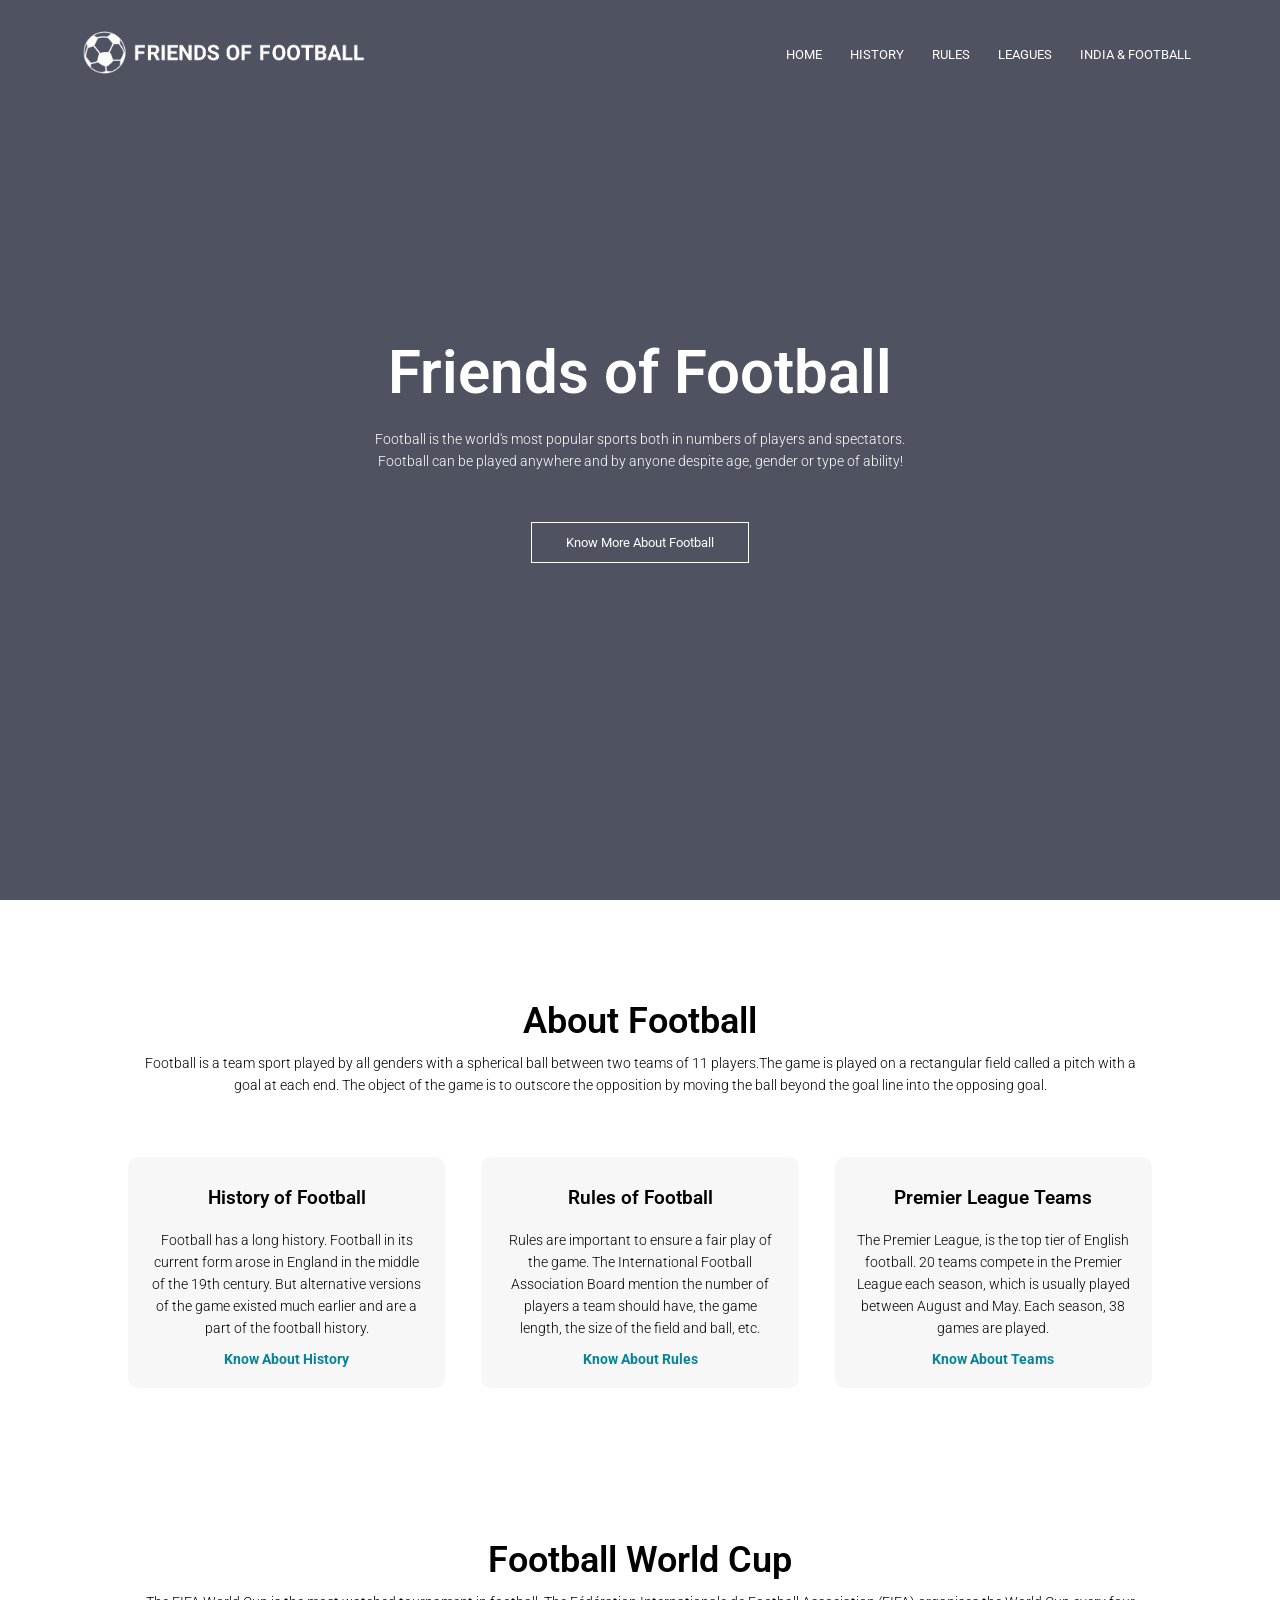
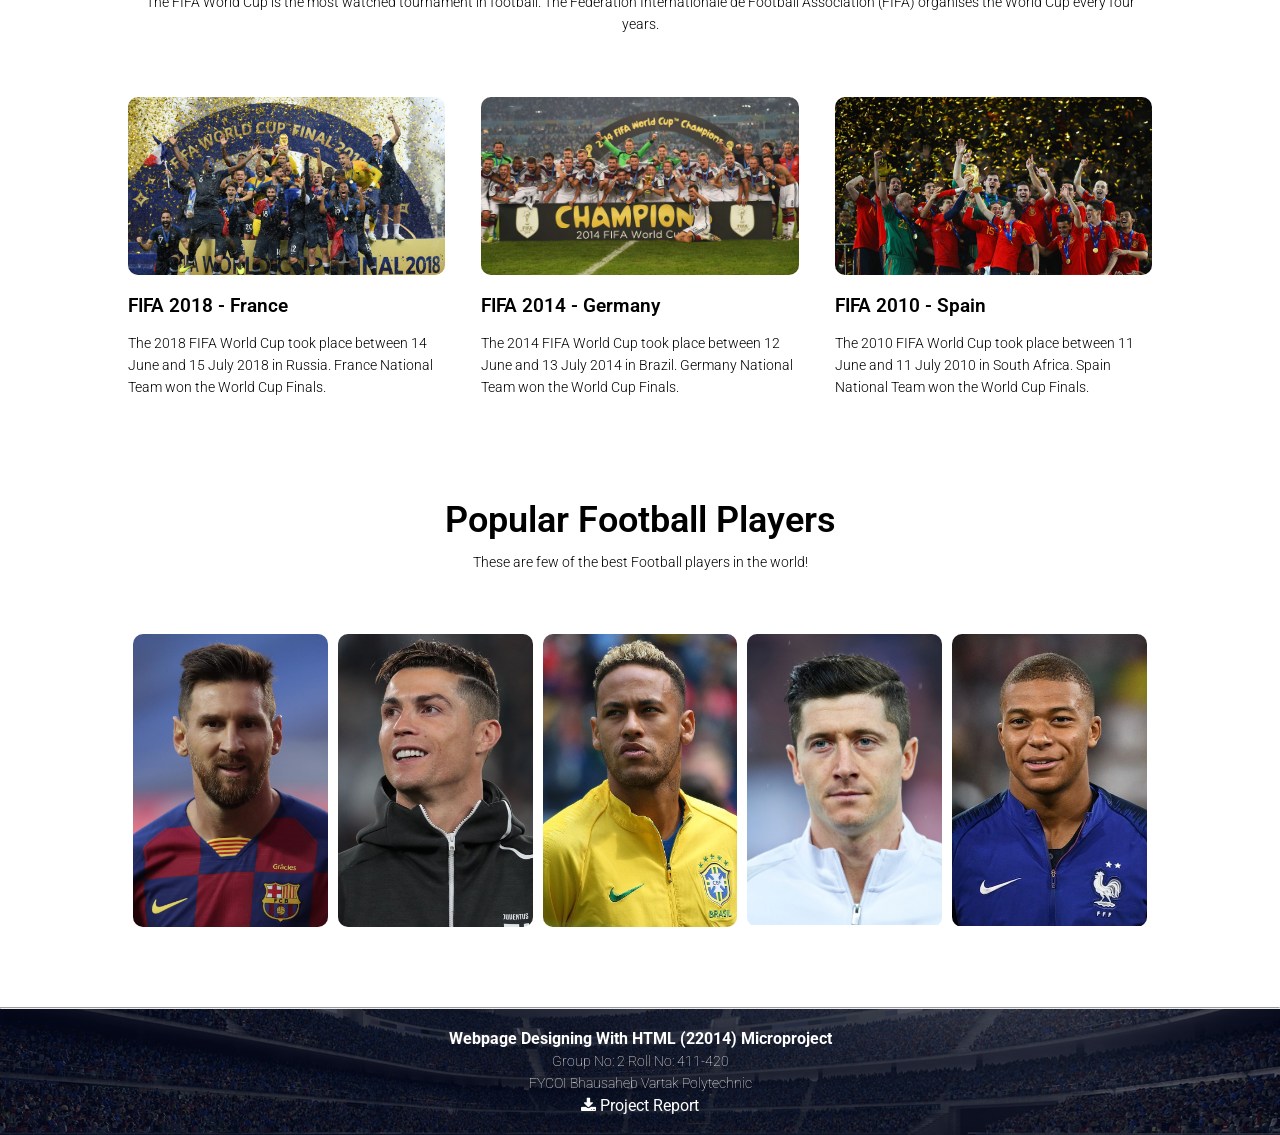
==== index.html @ 3c946ede "f" ====
<!DOCTYPE html>
<html>
    <head>
        <title>Friends of Football</title>
        <meta name="viewport" content="width=device-width, initial-scale=1">
        <meta property="og:description" content="Welcome to Friends of Football, a website all about football">
        <meta property="og:image" content="res/master/media.png">
        <link rel="stylesheet" href="style.css">
        <link rel="preconnect" href="https://fonts.gstatic.com">
        <link href="https://fonts.googleapis.com/css2?family=Roboto:wght@400;700&display=swap" rel="stylesheet">
        <link rel="stylesheet" href="https://stackpath.bootstrapcdn.com/font-awesome/4.7.0/css/font-awesome.min.css">
        <link rel="icon" type="image/png" href="res/master/favicon.png">
    </head>
    <body>

<section class="header">
            <nav>
                <a href="index.html"><img src="res/master/logo.png"></a>
                <div class="nav-links" id="navbutton">
                    <i class="fa fa-times" onclick="hideMenu()"></i>
                    <ul>
                        <li><a href="index.html">HOME</a></li>
                        <li><a href="history.html">HISTORY</a></li>
                        <li><a href="rules.html">RULES</a></li>
                        <li><a href="teams.html">LEAGUES</a></li>
                        <li><a href="india.html">INDIA & FOOTBALL</a></li>
                    </ul>
                </div>
                <i class="fa fa-bars" onclick="showMenu()"></i>
            </nav>
            <div class="text-box">
                <h1>Friends of Football</h1>
                <p>Football is the world's most popular sports both in numbers of players and spectators. <br> Football can be played anywhere and by anyone despite age, gender or type of ability!</p>
                <a href="#teams" class="design">Know More About Football</a>
            </div>
</section>

<section class="teams" id="teams">
    <h1>About Football</h1>
    <p>Football is a team sport played by all genders with a spherical ball between two teams of 11 players.The game is played on a rectangular field called a pitch with a goal at each end. The object of the game is to outscore the opposition by moving the ball beyond the goal line into the opposing goal.</p>
    <div class="row">
        <div class="col">
            <h3>History of Football</h3>
            <p>Football has a long history. Football in its current form arose in England in the middle of the 19th century. But alternative versions of the game existed much earlier and are a part of the football history.</p>
            <a href="history.html"><b>Know About History</b></a>
        </div>
        <div class="col">
            <h3>Rules of Football</h3>
            <p>Rules are important to ensure a fair play of the game. The International Football Association Board mention the number of players a team should have, the game length, the size of the field and ball, etc.</p>
            <a href="rules.html"><b>Know About Rules</b></a>
        </div>
        <div class="col">
            <h3>Premier League Teams</h3>
            <p>The Premier League, is the top tier of English football. 20 teams compete in the Premier League each season, which is usually played between August and May. Each season, 38 games are played.</p>
            <a href="teams.html#clubs"><b>Know About Teams</b></a>
        </div>
        
    </div>
</section>

<section class="news">
    <h1>Football World Cup</h1>
    <p>The FIFA World Cup is the most watched tournament in football. The Fédération Internationale de Football Association (FIFA) organises the World Cup every four years.</p>
    <div class="row">
        <div class="news-col">
            <img src="res/worldcup/2018.jpg">
            <h3>FIFA 2018 - France</h3>
            <p>The 2018 FIFA World Cup took place between 14 June and 15 July 2018 in Russia. France National Team won the World Cup Finals.</p>
        </div>
        <div class="news-col">
            <img src="res/worldcup/2014.jpg">
            <h3>FIFA 2014 - Germany</h3>
            <p>The 2014 FIFA World Cup took place between 12 June and 13 July 2014 in Brazil. Germany National Team won the World Cup Finals.</p>
        </div>
        <div class="news-col">
            <img src="res/worldcup/2010.jpg">
            <h3>FIFA 2010 - Spain</h3>
            <p>The 2010 FIFA World Cup took place between 11 June and 11 July 2010 in South Africa. Spain National Team won the World Cup Finals. </p>
        </div>
</section>

<section class="players">
    <h1>Popular Football Players</h1>
    <p>These are few of the best Football players in the world!</p>
    <div class="row">
        <div class="picture-col">
            <img src="res/topplayers/messi.jpg">
            <div class="piclayer">
                <a href="https://en.wikipedia.org/wiki/Lionel_Messi"><h3>LIONEL MESSI</h3></a>
            </div>
        </div>
        <div class="picture-col">
            <img src="res/topplayers/ronaldo.jpg">
            <div class="piclayer">
                <a href="https://en.wikipedia.org/wiki/Cristiano_Ronaldo"><h3>CRISTIANO RONALDO</h3></a>
            </div>
        </div>
        <div class="picture-col">
            <img src="res/topplayers/neymar.jpg">
            <div class="piclayer">
                <a href="https://en.wikipedia.org/wiki/Neymar"><h3>NEYMAR JR.</h3></a>      
            </div>
        </div>
        <div class="picture-col">
            <img src="res/topplayers/robert.jpg">
            <div class="piclayer">
                <a href="https://en.wikipedia.org/wiki/Robert_Lewandowski"><h3>ROBERT LEWANDOWSKI</h3></a>      
            </div>
        </div>
        <div class="picture-col">
            <img src="res/topplayers/kylian.jpg">
            <div class="piclayer">
                <a href="https://en.wikipedia.org/wiki/Kylian_Mbapp%C3%A9"><h3>KYLIAN MBAPPE</h3></a>      
            </div>
        </div>
</section>
<hr>
<section class="footer">
    <h4><b>Webpage Designing With HTML (22014) Microproject</b></h4>
    <p>Group No: 2 Roll No: 411-420 <br> FYCOI <a href="https://www.vartakpolytechnic.org/">Bhausaheb Vartak Polytechnic</a></p>
    <a href="res/report/Draft2-BECMP.pdf" ><i class="fa fa-download"></i> Project Report</i></a>

</section>

<script>

   var navbutton = document.getElementById("navbutton");
   function showMenu(){
       navbutton.style.right = "0";
       navbutton.style.display = "block";
   }
       function hideMenu(){
       navbutton.style.right = "-200px";
       navbutton.style.display = "none";
   }
</script>

    </body>
    </html>
---- style.css ----
*{
    margin: 0;
    padding: 0;
    font-family: 'Roboto', sans-serif;
}
.header{
    min-height: 100vh;
    width: 100%;
    background-image: linear-gradient(rgba(4,9,30,0.7),rgba(4,9,30,0.7)),url(res/master/football.gif);
    background-position: center;
    background-size: cover;
    position: relative;
}
nav{
    display: flex;
    padding: 2% 6%;
    justify-content: space-between;
    align-items: center;
}
nav img{
    width: 300px;
}
.nav-links{
    flex: 1;
    text-align: right;
}
.nav-links ul li{
    list-style: none;
    display: inline-block;
    padding: 8px 12px;
    position: relative;
}
.nav-links ul li a{
    color: white;
    text-decoration: none;
    font-size: 13px;
}
.nav-links ul li ::after{
    content: '';
    width: 0%;
    height: 2px;
    background: #058399;
    display: block;
    margin: auto;
    transition: 0.5s;
}
.nav-links ul li :hover::after{
width: 100%;

}
.text-box{
    width: 90%;
    color: white;
    position: absolute;
    top: 50%;
    left: 50%;
    transform: translate(-50%,-50%);
    text-align: center;
}
.text-box h1{
    font-size: 60px;

}
.text-box p{
    margin: 10px 0 40px;
    font-size: 14;
    color: white;
}
.design{
    display: inline-block;
    text-decoration: none;
    color: white;
    background-color: transparent;
    border: 1px solid;
    padding: 12px 34px;
    font-size: 13px;
    position: relative;
    cursor: pointer;
}
.design:hover{
    border: 1px solid #058399;
    background: #058399;
    transition: 1s;
}
.btn{
    border: 1px solid #058399;
    background: transparent;
    color: #058399;
}
.btn:hover{
    color: white;
}
nav .fa{
    display: none;
}

@media(max-width: 700px){
    .text-box h1{
        font-size: 35px;
    }
    .nav-links ul li{
        display: block;
    }
    .nav-links{
        position: absolute;
        background: #058399;
        height: 100vh;
        width: 200px;
        top: 0;
        right: -200px;
        text-align: left;
        z-index: 2;
        transition: 1s;
        display: none;
    }
    .nav-links ul{
        padding: 30px;
    }
    nav .fa{
        display: block;
        color: white;
        margin: 10px;
        font-size: 22px;
        cursor: pointer;
    }
}

.teams{
    width: 80%;
    margin: auto;
    text-align: center;
    padding-top: 100px;

}
.teams p{
    justify-content: space-around;

}

.teams a:visited{
    color: #058399;
}
.teams a{
    color: #058399;
    text-decoration: none;
    font-size: 14px;

}

h1{
    font-size: 36px;
    font-weight: 600;
}
p{
    color: black;
    font-size: 14px;
    font-weight: 300;
    line-height: 22px;
    padding: 10px;
}
.row{
    margin-top: 5%;
    display: flex;
    justify-content: space-between;
}
.col{
    flex-basis: 31%;
    background: hsl(0, 0%, 97%);
    border-radius: 10px;
    margin-bottom: 5%;
    padding: 20px 12px;
    box-sizing: border-box;
    transition: 0.5s;
}
h3{
    text-align: center;
    font-weight: 600;
    margin: 10px 0;
}
.col:hover{
    box-shadow: 0 0 20px 0px rgba(0,0,0,0.2);
}

@media(max-width: 700px){
.row{
    flex-direction: column;
}
}

.players{
    width: 80%;
    margin: auto;
    text-align: center;
    padding-top: 50px;
    padding-bottom: 50px;
}
.picture-col{
    flex-basis: 32%;
    border-radius: 10px;
    margin-bottom: 30px;
    margin-left: 05px;
    margin-right: 05px;
    position: relative;
    overflow: hidden;
}
.picture-col img{
    width: 100%;
    display: block;
}
.piclayer{
    background:transparent;
    height: 100%;
    width: 100%;
    position: absolute;
    top: 0;
    left: 0;
    transition: 1s;
}
.piclayer:hover{
    background:rgba(1, 113, 133, 0.699);
}
.piclayer h3{
    width: 100%;
    font-weight: 500;
    color: white;
    font-size: 26px;
    bottom: 0;
    left: 50%;
    transform: translateX(-50%);
    position: absolute;
    opacity: 0;
    transition: 1s;
}
.piclayer:hover h3{
    bottom: 49%;
    opacity: 1;
}
.news{
    width: 80%;
    margin: auto;
    text-align: center;
    padding-top: 100px;

}
.news-col{
    flex-basis: 31%;
    border-radius: 10px;
    margin-bottom: 5%;
    text-align: left;
}
.news-col img{
    width: 100%;
    border-radius: 10px;
}
.news-col p{
    padding: 0;
}
.news-col h3{
     margin-top: 16px;
     margin-bottom: 15px;
     text-align: left;
}
.news2{
    width: 80%;
    margin: auto;
    text-align: center;
    padding-top: 0px;
    padding-bottom: 0px;

}
.news2-col{
    flex-basis: 31%;
    border-radius: 10px;
    margin-bottom: 05px;
    margin-right: 05px;
    text-align: left;
}
.news2-col img{
    width: 100%;
    border-radius: 10px;
    margin-left: 05px;
}
.news2-col p{
    padding: 0;
    text-align: center;
    margin-top: 16px;
    margin-bottom: 05px;
}
.news2-col h3{
     margin-top: 16px;
     margin-bottom: 15px;
     text-align: center;
}
.clubs{
    width: 80%;
    margin: auto;
    text-align: center;
    padding-top: 0px;

}
.clubs-col{
    flex-basis: 31%;
    border-radius: 10px;
    margin-bottom: 5%;
    margin-right: 05px;
    text-align: left;
}
.clubs-col img{
    width: 100%;
    border-radius: 10px;
    margin-left: 05px;
}
.clubs-col p{
    padding: 0;
    text-align: center;
    margin-top: 16px;
    margin-bottom: 05px;
}
.clubs-col h3{
     margin-top: 16px;
     margin-bottom: 15px;
     text-align: center;
}
.footer{
    width: 100%;
    text-align: center;
    padding: 20px 0;
    background-image: linear-gradient(rgba(4,9,30,0.7),rgba(4,9,30,0.7)),url(header\ copy.jpg);
    background-position: center;
    background-size: cover;
    color: white;

}
.footer h6{
    margin-bottom: 05px;
    margin-top: 20px;
    font-weight: 300;
    color: white;
}
.footer p{
    margin-bottom: 0px;
    margin-top: 0px;
    font-weight: 100;
    padding: 02px 0;
    color: white;
}
.footer a:visited{
    color: white;
}
.footer a{
    color: white;
    text-decoration: none;
}

.sub-header{
    height: 50vh;
    width: 100%;
    background-image: linear-gradient(rgba(4,9,30,0.7),rgba(4,9,30,0.7)),url(header\ copy.jpg);
    background-position: center;
    background-size: cover;
    text-align: center;
    color: white;
}
.sub-header h1{
    margin-top: 100px;
}
.history-header{
    height: 50vh;
    width: 100%;
    background-image: linear-gradient(rgba(4,9,30,0.7),rgba(4,9,30,0.7)),url(res/history/history-header.png);
    background-position: center;
    background-size: cover;
    text-align: center;
    color: white;
}
.history-header h1{
    margin-top: 100px;
}
.subcontain{
    width: 80%;
    margin: auto;
    padding-top: 80px;
    padding-bottom: 80px;

}
.subcontain-col{
    flex-basis: 48%;
    padding: 30px 2px;

}
.subcontain-col img{
    width: 100%;
    
}
.subcontain-col p{
    padding: 15px 0;

}
.subcontain-col h1{
    padding-top: 0;
}

.blog{
    width: 80%;
    margin: auto;
    padding: 60px 0;
}
.blog-left{
    flex-basis: 65%;
}
.blog-left img{
    width: 100%;
}
.blog-left h2{
    font-weight: 600;
    margin: 30px 0;
    color: #222;

}
.blog-left h3{
        font-weight: 300;
        margin: 30px 0;
        color: #222;
        text-align: justify;
}
.blog-left p{
    padding: 0;
    color: rgb(49, 48, 48);
    text-align: left;
}
.blog-left ul li{
    padding: 10;
    color: rgb(49, 48, 48);
    font-size: 14px;
    text-align: justify;
}
.blog-right{
    flex-basis: 32%;
}
.blog-right h3{
    background: #058399;
    color: white;
    padding: 7px 0;
    font-size: 16px;
    margin-bottom: 20px;
}
.blog-right a:visited{
    color: #555;
}
.blog-right a{
    color: #555;
    text-decoration: none;
}
.blog-right div{
    display: flex;
    color: #555;
    padding: 8px 0;
    box-sizing: border-box;
    align-items: center;
    text-align: justify;
    justify-content: space-between;
}
.blog-right img{
    width: 100%;
}

.blog-right2{
    flex-basis: 32%;
}
.blog-right2 h3{
    background: #058399;
    color: white;
    padding: 7px 0;
    font-size: 16px;
    margin-bottom: 20px;
}
.blog-right2 a:visited{
    color: #555;
}
.blog-right2 a{
    color: #555;
    text-decoration: none;
}
.blog-right2 div{
    display: flex;
    color: #555;
    padding: 8px 0;
    box-sizing: border-box;
    align-items: center;
    text-align: justify;
    justify-content: space-between;
}
.blog-right2 img{
    width: 250px;
    margin-left: auto;
    margin-right: auto;
    display: block;
}

.comment{
    border: 1px solid #ccc;
    margin: 50px 0;
    padding: 10px 20px;
}
.comment h3{
    text-align: left;
}
.comment input, .comment textarea{
    width: 100%;
    padding: 10px;
    margin: 15px 0;
    box-sizing: border-box;
    border: none;
    outline: none;
    background: #f0f0f0;
}
.comment button{
    margin: 10px 0;
}
@media(max-width:700px){
    .sub-header h1{
        font-size: 24px;
    }
}
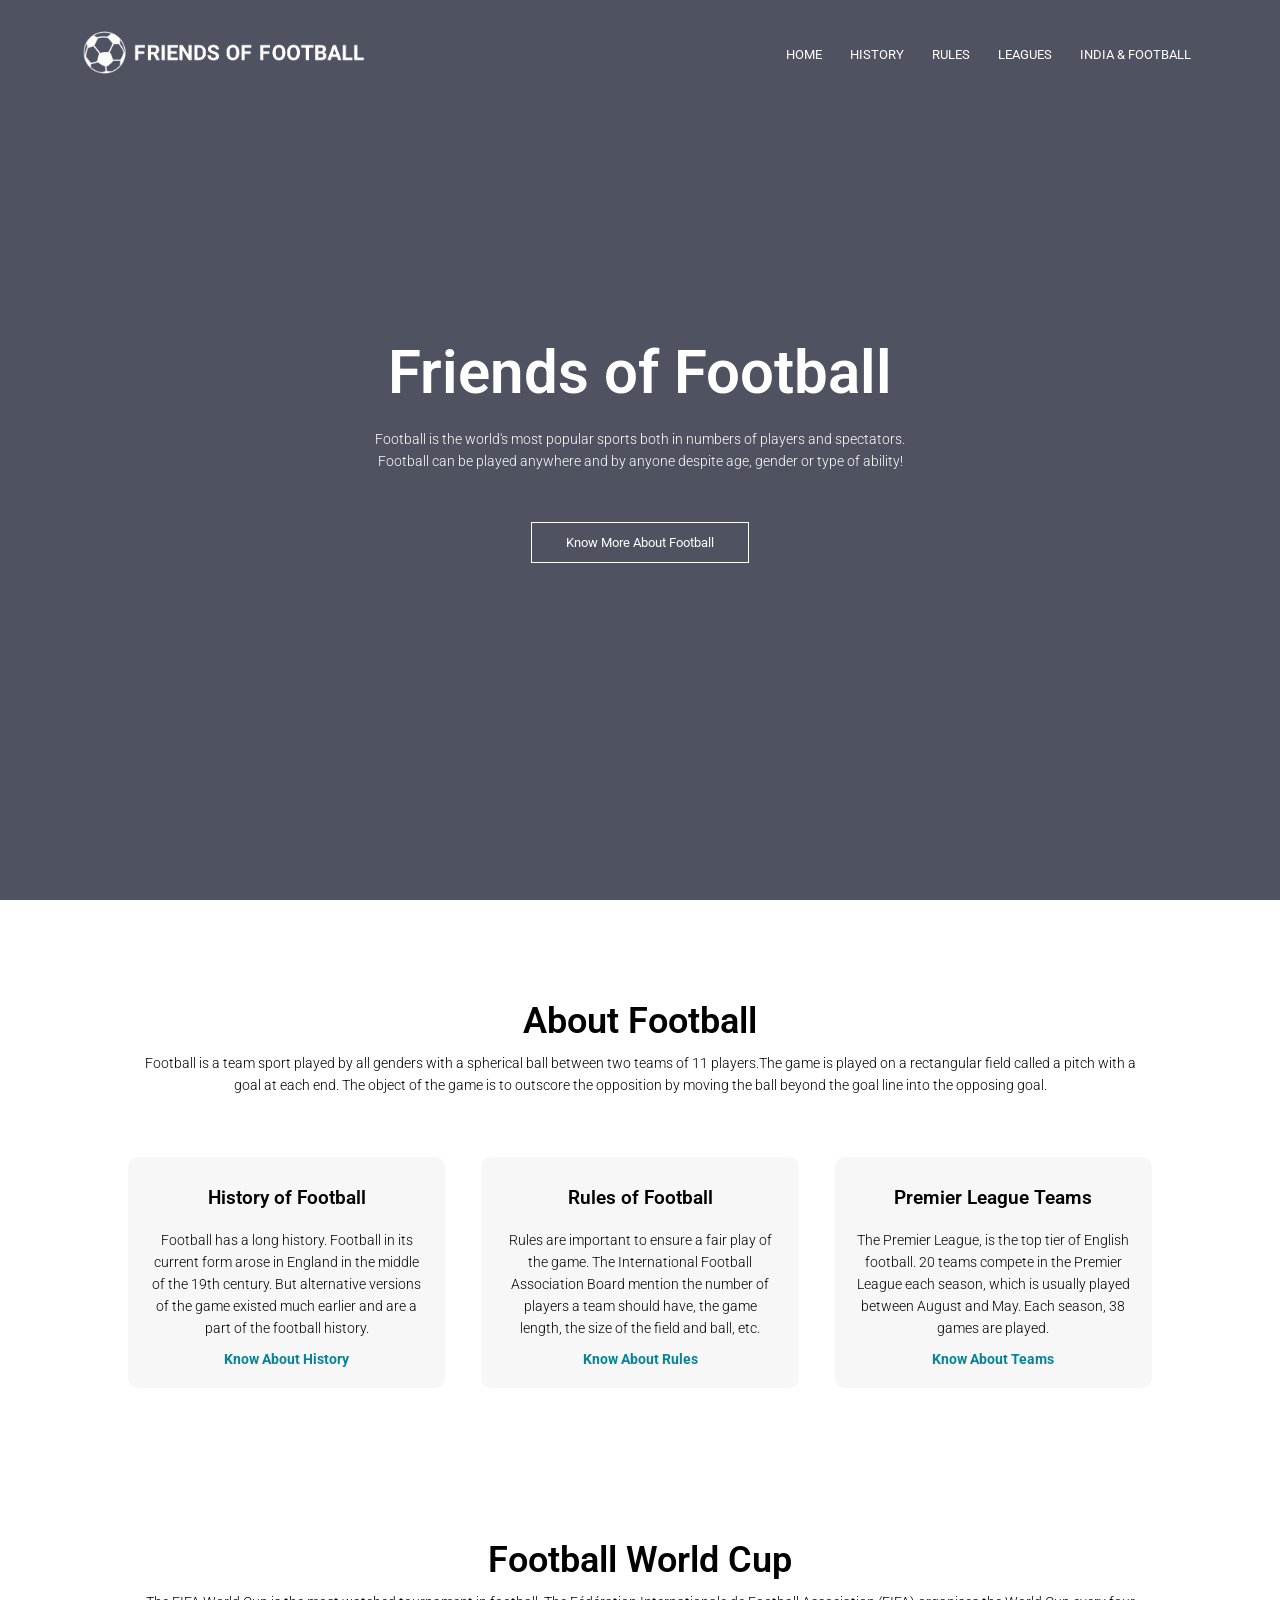
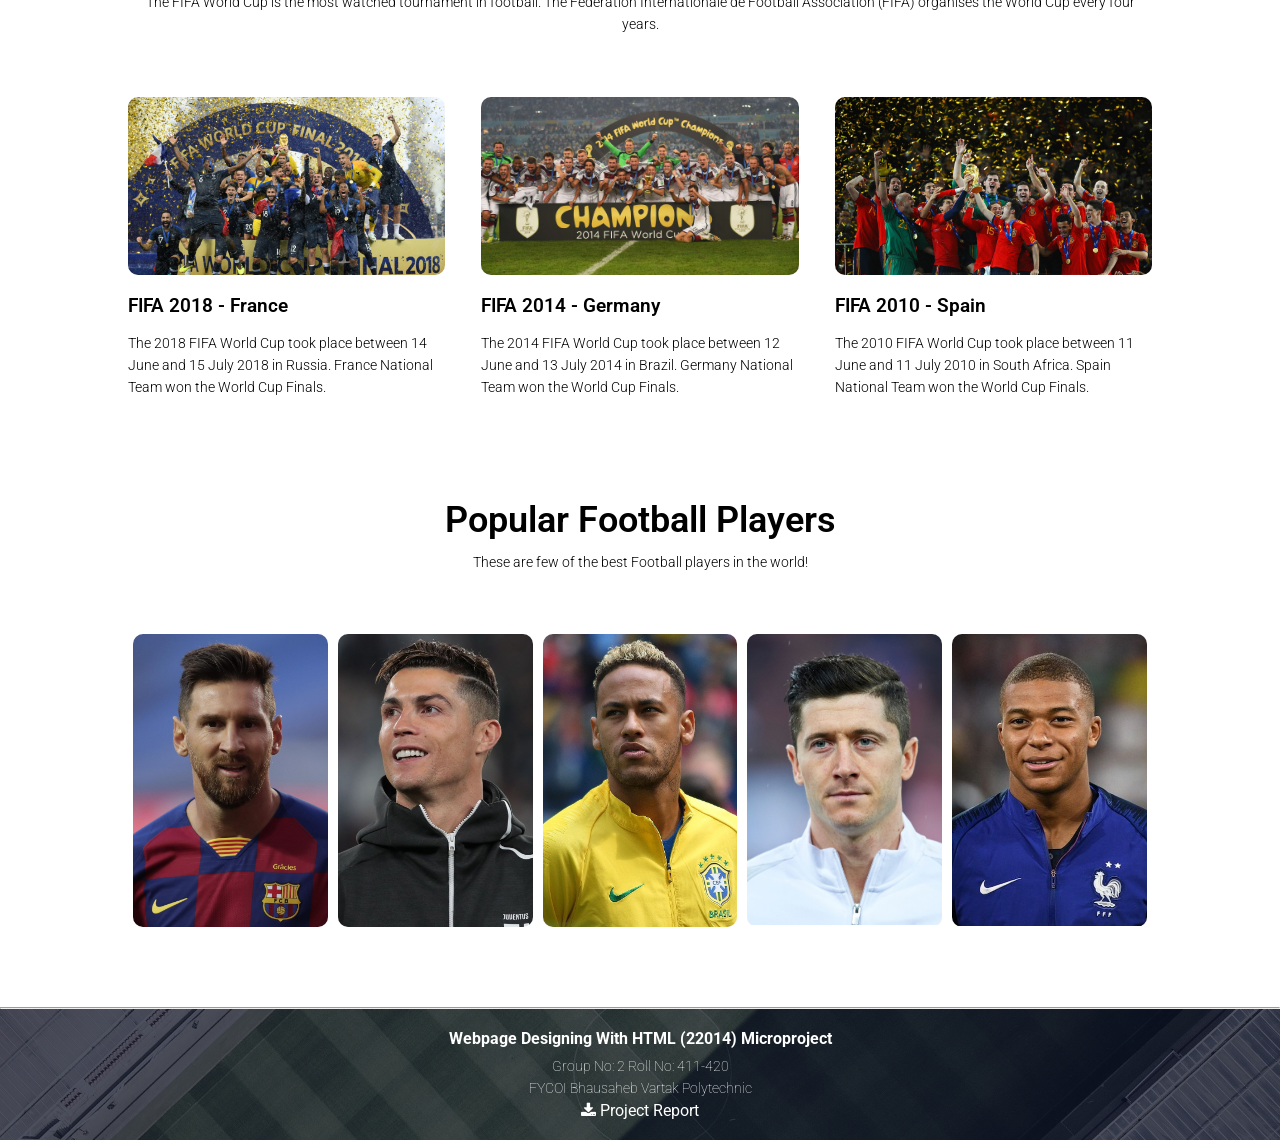
==== commit 3da7cd1b: "rr" ====
--- a/index.html
+++ b/index.html
@@ -118,7 +118,7 @@
 <section class="footer">
     <h4><b>Webpage Designing With HTML (22014) Microproject</b></h4>
     <p>Group No: 2 Roll No: 411-420 <br> FYCOI <a href="https://www.vartakpolytechnic.org/">Bhausaheb Vartak Polytechnic</a></p>
-    <a href="res/report/Draft2-BECMP.pdf" ><i class="fa fa-download"></i> Project Report</i></a>
+    <a href="res/report/Draft2-BECMP.pdf" ><i class="fa fa-download"></i> Project Report</a>
 
 </section>
 
--- a/style.css
+++ b/style.css
@@ -325,16 +325,15 @@
     width: 100%;
     text-align: center;
     padding: 20px 0;
-    background-image: linear-gradient(rgba(4,9,30,0.7),rgba(4,9,30,0.7)),url(header\ copy.jpg);
+    background-image: linear-gradient(rgba(4,9,30,0.7),rgba(4,9,30,0.7)),url(res/master/footer.jpg);
     background-position: center;
     background-size: cover;
     color: white;
 
 }
-.footer h6{
+.footer h4{
     margin-bottom: 05px;
-    margin-top: 20px;
-    font-weight: 300;
+    font-weight: 100;
     color: white;
 }
 .footer p{
@@ -343,6 +342,7 @@
     font-weight: 100;
     padding: 02px 0;
     color: white;
+    font-family: 07px;
 }
 .footer a:visited{
     color: white;
@@ -355,7 +355,7 @@
 .sub-header{
     height: 50vh;
     width: 100%;
-    background-image: linear-gradient(rgba(4,9,30,0.7),rgba(4,9,30,0.7)),url(header\ copy.jpg);
+    background-image: linear-gradient(rgba(4,9,30,0.7),rgba(4,9,30,0.7)),url(res/teamlogo/header.jpg);
     background-position: center;
     background-size: cover;
     text-align: center;
@@ -374,6 +374,30 @@
     color: white;
 }
 .history-header h1{
+    margin-top: 100px;
+}
+.rules-header{
+    height: 50vh;
+    width: 100%;
+    background-image: linear-gradient(rgba(4,9,30,0.7),rgba(4,9,30,0.7)),url(res/rules/rule_header.jpg);
+    background-position: center;
+    background-size: cover;
+    text-align: center;
+    color: white;
+}
+.rules-header h1{
+    margin-top: 100px;
+}
+.india-header{
+    height: 50vh;
+    width: 100%;
+    background-image: linear-gradient(rgba(4,9,30,0.7),rgba(4,9,30,0.7)),url(res/indianfootball/india-header.jpg);
+    background-position: center;
+    background-size: cover;
+    text-align: center;
+    color: white;
+}
+.india-header h1{
     margin-top: 100px;
 }
 .subcontain{
@@ -496,7 +520,43 @@
     margin-right: auto;
     display: block;
 }
-
+.blog-right3{
+    flex-basis: 32%;
+}
+.blog-right3 h3{
+    background: #058399;
+    color: white;
+    padding: 7px 0;
+    font-size: 16px;
+    margin-bottom: 20px;
+}
+.blog-right3 a:visited{
+    color: #555;
+}
+.blog-right3 a{
+    color: #555;
+    text-decoration: none;
+}
+.blog-right3 div{
+    display: flex;
+    color: #555;
+    padding: 8px 0;
+    box-sizing: border-box;
+    align-items: center;
+    text-align: justify;
+    justify-content: space-between;
+}
+.blog-right3 img{
+    width: 100%;
+    margin-left: auto;
+    margin-right: auto;
+    display: block;
+}
+.blog-right3 p{
+    color:#555;
+    font-size: 14px;
+    text-align: center;
+}
 .comment{
     border: 1px solid #ccc;
     margin: 50px 0;
